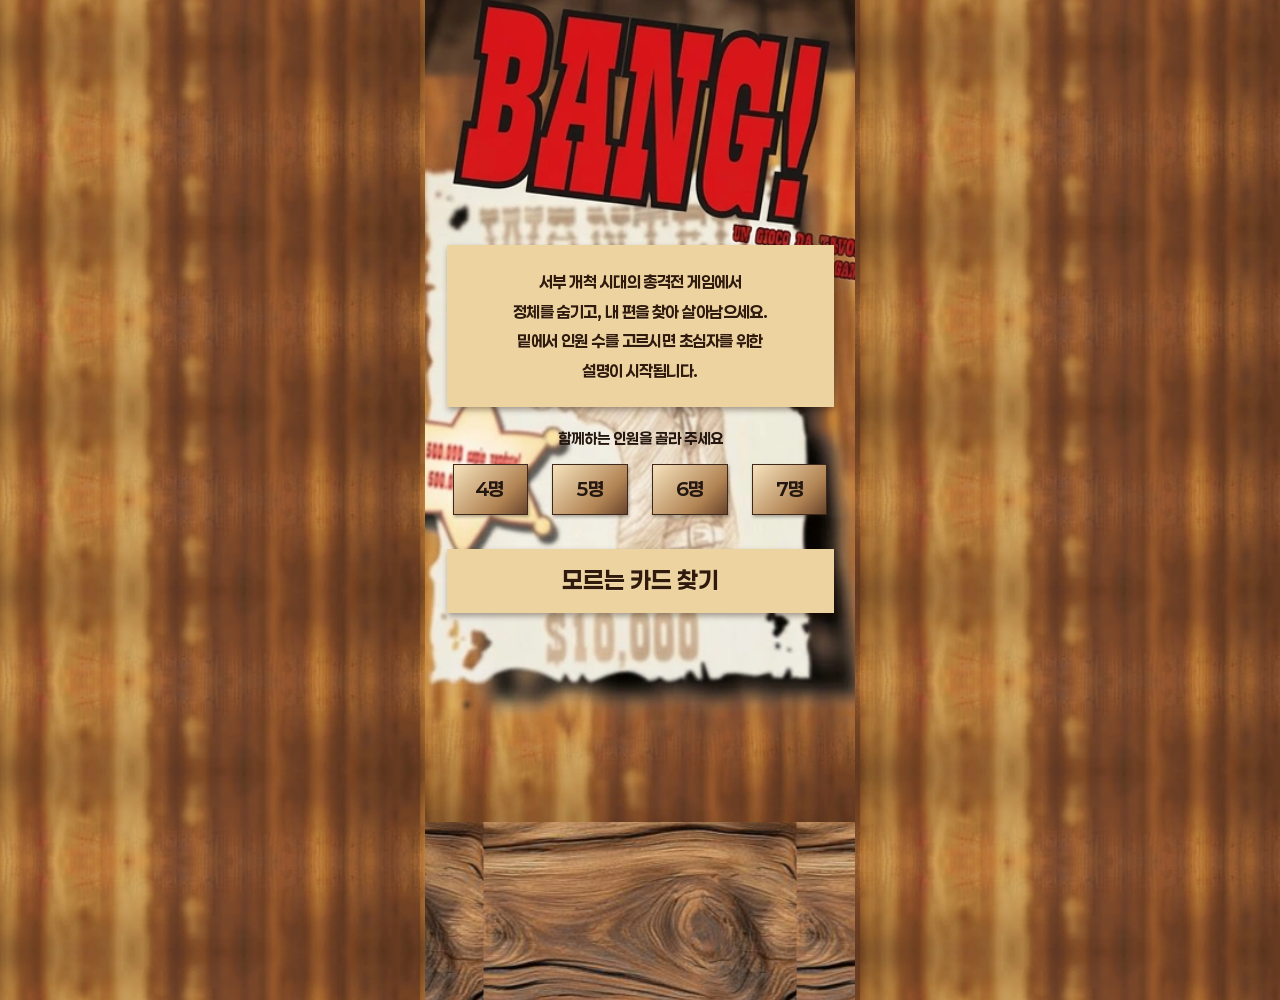
==== index.html @ b66d8cc3 "Add BANG touch tutorial local version" ====
<!doctype html><html lang="ko"><head><meta charset="utf-8"><meta name="viewport" content="width=device-width,initial-scale=1,viewport-fit=cover"><meta name="theme-color" content="#241b16"><title>BANG! | 터치 튜토리얼</title><link rel="stylesheet" href="tutorial.css"><link rel="stylesheet" href="paperlogy.css"></head><body><div id="app"><header><button id="home" aria-label="인원 선택으로">BANG<span>!</span></button><button id="chapters" aria-label="튜토리얼 목차 열기">목차 ☰</button></header><main id="screen"></main><footer id="controls" hidden><div class="progress"><i id="progress"></i></div><div class="control-row"><button id="prev" aria-label="이전 장면">← 이전</button><span id="position"></span><button id="next">다음 →</button></div><p class="touch-hint">화면을 터치해도 다음 이야기로 이어져요</p></footer></div><dialog id="menu"><button id="close-menu" aria-label="목차 닫기">닫기 ×</button><h2>어디부터 볼까요?</h2><div id="menu-list"></div></dialog><script src="tutorial.js"></script></body></html>
---- tutorial.css ----
@font-face{font-family:Batang;src:url('assets/kopub-batang-bold.ttf');font-weight:700;font-display:swap}@font-face{font-family:Batang;src:url('assets/kopub-batang-regular.ttf');font-weight:400;font-display:swap}:root{--paper:#ecd9b2;--ink:#302116;--red:#a33728;--green:#3c6753;--gold:#c8a46a}*{box-sizing:border-box}body{margin:0;background:#241b16 url('assets/figma-wood.webp') center/440px;color:var(--ink);font-family:Batang,serif}button{font:inherit;cursor:pointer}button:focus-visible{outline:3px solid #e8aa4c;outline-offset:4px}#app{width:min(100%,680px);margin:auto;min-height:100svh;background:var(--paper);box-shadow:0 0 80px #0008;display:flex;flex-direction:column;background-image:radial-gradient(ellipse at 30% 20%,#fff7df70,transparent 70%)}header{height:72px;padding:0 27px;display:flex;justify-content:space-between;align-items:center;border-bottom:1px solid #9e7d4e55}header button{border:0;background:none;color:var(--ink)}#home{font-family:Georgia,serif;font-weight:900;font-size:28px;letter-spacing:-2px}#home span{color:var(--red)}#chapters{font-size:13px}main{flex:1;display:flex;flex-direction:column;position:relative}article.scene{padding:28px 32px 18px;flex:1;display:flex;flex-direction:column;animation:sceneIn .45s both}.eyebrow{margin:0;color:var(--red);font:700 12px/1.5 sans-serif;letter-spacing:2px}.headline{font-size:clamp(27px,5.5vw,39px);line-height:1.45;letter-spacing:-1.4px;margin:13px 0 7px;word-break:keep-all}.caption{font-size:clamp(16px,3.5vw,20px);line-height:1.8;margin:6px 0;word-break:keep-all;max-width:30em}.note{font-family:sans-serif;font-size:12px;line-height:1.7;color:#755e44;margin:12px 0 0;word-break:keep-all}.art{position:relative;min-height:290px;flex:1;display:flex;align-items:center;justify-content:center;margin:10px 0 18px;isolation:isolate;overflow:hidden}.card{display:block;width:125px;max-width:30vw;aspect-ratio:2/3;background-image:url('assets/cards.webp');background-repeat:no-repeat;border:4px solid #fff5df;box-shadow:4px 7px 0 #3b28151c;flex-shrink:0;border-radius:3px}.card-wrap{display:flex;flex-direction:column;align-items:center;gap:14px;position:relative;animation:deal .7s cubic-bezier(.2,.8,.2,1) both;animation-delay:var(--delay,0s)}.card-wrap label{font-size:14px;font-weight:bold}.cards{display:flex;gap:30px;align-items:center;justify-content:center;position:relative;width:100%;padding:25px 8px}.cards.triple{gap:15px}.cards.triple .card{width:108px}.big-card .card{width:170px;max-width:43vw}.arrow{font-family:sans-serif;color:var(--red);font-size:30px;animation:arrow 1s .5s both}.effect{position:absolute;bottom:0;left:50%;transform:translateX(-50%);padding:9px 18px;background:var(--red);color:#fff1d7;font:bold 18px sans-serif;white-space:nowrap;animation:stamp .45s .9s both;z-index:3}.effect.green{background:var(--green)}.effect.gold{background:#7b5b32}.hearts{font:bold 27px sans-serif;color:var(--red);text-align:center;letter-spacing:5px;padding:15px}.hearts .lost{display:inline-block;animation:lose .8s .9s both}.hearts .gain{display:inline-block;animation:gain .8s .7s both;color:var(--green)}.shoot .card-wrap:first-child{animation:fire .9s .25s both}.shoot .card-wrap:last-child{animation:hit .7s .8s both}.defend .card-wrap:last-child{animation:block .9s .3s both}.discard .card-wrap:first-child{animation:discard 1.2s .8s both}.steal .card-wrap:last-child{animation:steal 1.2s .6s both}.backcard{background:repeating-linear-gradient(45deg,#7c3327 0 3px,#8d4534 3px 6px);border:5px solid #f3e1bd;border-radius:4px;width:75px;aspect-ratio:2/3;box-shadow:4px 5px 0 #0002;display:grid;place-items:center;color:#f5deb4;font:bold 15px Georgia}.backcard:after{content:'BANG!';border:1px solid #d9b77d;padding:8px 3px;transform:rotate(-7deg)}.table{width:100%;height:290px;position:relative}.table:before{content:'';position:absolute;inset:50px 55px 32px;border-radius:50%;background:#6c5940;border:8px solid #b4945c;box-shadow:inset 0 0 0 2px #edd9af}.seat{position:absolute;left:var(--x);top:var(--y);transform:translate(-50%,-50%);display:flex;flex-direction:column;align-items:center;gap:5px;font:700 12px sans-serif;z-index:2}.seat .backcard{width:42px;border-width:3px}.seat .backcard:after{font-size:8px;padding:8px 0}.seat .card{width:44px;border-width:2px}.seat .bundle{display:flex;animation:deal .8s both;animation-delay:var(--delay)}.seat .bundle>*+*{margin-left:-20px}.table-center{position:absolute;left:50%;top:48%;transform:translate(-50%,-50%);color:#f5e3bc;text-align:center;font:700 22px sans-serif;z-index:1}.table-center small{display:block;font-size:11px;margin-top:9px;color:#d9c7a7}.token{width:58px;height:58px;border:2px solid #d0b580;background:#523d29;border-radius:50%;display:grid;place-items:center;color:var(--paper);font:700 16px sans-serif}.token.active{background:var(--green);animation:gain .7s both}.token.out{background:var(--red)}.town{position:absolute;inset:0;background:linear-gradient(#b5633b,#e8ba73 70%,#987044);overflow:hidden;border-radius:160px 160px 8px 8px}.sun{position:absolute;top:30px;right:55px;width:88px;height:88px;border-radius:50%;background:#f6d996;box-shadow:0 0 40px #f6d99688}.mountains{position:absolute;inset:90px -50px 30px;background:#a67550;clip-path:polygon(0 80%,20% 15%,37% 55%,60% 0,80% 60%,100% 25%,100% 100%,0 100%)}.buildings{position:absolute;bottom:20px;width:100%;display:flex;justify-content:space-around;align-items:flex-end}.building{height:115px;width:29%;background:#674331;border:4px solid #4c3226;display:grid;place-items:center;color:#e8c592;font:700 12px Georgia;box-shadow:0 12px 0 #513727}.building:nth-child(2){height:145px}.building:after{content:'';width:28px;height:58px;background:#34251e;align-self:end}.town .dust{position:absolute;bottom:0;width:80px;height:60px;background:#ddaf73aa;filter:blur(14px);animation:dust 5s linear infinite}.poster{z-index:2;background:#f2ddb4;padding:18px 25px;border:2px solid #69472e;transform:rotate(-5deg);box-shadow:6px 7px 0 #0002;text-align:center;animation:stamp .6s both}.poster b{display:block;font:bold 48px Georgia;letter-spacing:-3px}.poster small{font:700 11px sans-serif;letter-spacing:4px}.star{font-size:100px;color:#a47638;text-shadow:2px 4px #6b4c2a}.big-number{font:900 110px Georgia;color:var(--red);line-height:1}.mini-label{font:700 13px sans-serif;margin-top:15px}.badge-row{display:flex;justify-content:center;gap:12px;flex-wrap:wrap}.badge-row span{background:#e1c89c;padding:10px 14px;font:700 14px sans-serif}.mat{position:absolute;width:88%;opacity:.5;transform:rotate(-4deg)}footer{padding:10px 28px 18px}.progress{height:3px;background:#bca17466;margin-bottom:17px}.progress i{display:block;height:100%;background:var(--red);transition:width .4s}.control-row{display:flex;justify-content:space-between;align-items:center;gap:20px}.control-row button{border:0;background:none;padding:13px 0;font-weight:bold;font-size:15px}.control-row #next{background:var(--red);color:#ffedcb;min-width:125px;padding:14px 20px}.control-row span{font:12px sans-serif;color:#806448}.touch-hint{font:11px sans-serif;color:#927656;text-align:center;margin:14px 0 0}.home-scene{text-align:center}.home-scene .headline{font-size:38px}.home-scene .art{min-height:260px;margin-top:25px}.player-picker{display:flex;justify-content:center;gap:10px;margin:20px 0}.player-picker button{background:transparent;border:1px solid #9e7e4e;width:68px;height:60px;font-size:20px;font-weight:bold}.player-picker button[aria-pressed=true]{background:var(--red);color:#fff0d1;border-color:var(--red)}.start{background:var(--red);border:0;color:#fff0d1;padding:17px 24px;font-weight:bold;font-size:18px;width:100%;margin:18px 0}.composition{font:13px/1.8 sans-serif;color:#785b3c;min-height:25px}.chapter-mark{font:bold 88px Georgia;color:#a337281a;position:absolute;right:15px;top:8px;pointer-events:none}dialog{width:min(90vw,450px);max-height:85svh;overflow:auto;background:var(--paper);border:1px solid #a17c4a;padding:26px;color:var(--ink)}dialog::backdrop{background:#21180ed9}dialog #close-menu{float:right;border:0;background:none}dialog h2{clear:both;padding-top:20px;font-size:23px}#menu-list button{display:block;width:100%;text-align:left;padding:16px 8px;border:0;border-bottom:1px solid #ac90645c;background:none;font-size:16px}.restart{border:1px solid #aa8756;background:none;padding:12px 20px;margin-top:20px}.counter{font:700 42px sans-serif;color:var(--red);animation:stamp .5s .5s both}.hand{display:flex;justify-content:center;padding:20px}.hand .backcard+*{margin-left:-30px;transform:rotate(8deg)}.hand .backcard:nth-child(1){transform:rotate(-12deg)}.hand .backcard:nth-child(2){transform:rotate(-5deg)}.judge{font:bold 80px Georgia;color:var(--red);animation:flip 1s both}.judge.black{color:var(--ink)}@keyframes sceneIn{from{opacity:0;transform:translateY(15px)}to{opacity:1;transform:none}}@keyframes deal{from{opacity:0;transform:translate(90px,-80px) rotate(24deg)}to{opacity:1;transform:none}}@keyframes fire{0%{transform:none}30%{transform:translateX(-15px) rotate(-10deg)}55%{transform:translateX(35px) rotate(5deg)}100%{transform:none}}@keyframes hit{30%,65%{transform:translateX(10px) rotate(7deg)}100%{transform:none}}@keyframes block{0%{transform:translateY(50px);opacity:0}60%{transform:translateY(-20px) rotate(-8deg)}100%{transform:none;opacity:1}}@keyframes arrow{from{opacity:0;transform:translateX(-15px)}to{opacity:1;transform:none}}@keyframes stamp{from{opacity:0;scale:1.5}to{opacity:1;scale:1}}@keyframes lose{to{opacity:.15;transform:translateY(20px)}}@keyframes gain{from{opacity:0;scale:.5}to{opacity:1;scale:1}}@keyframes discard{to{transform:translate(50px,60px) rotate(25deg);opacity:.25}}@keyframes steal{to{transform:translateX(-55px) rotate(-12deg)}}@keyframes dust{from{transform:translateX(-100px)}to{transform:translateX(650px)}}@keyframes flip{from{transform:rotateY(90deg)}to{transform:none}}@media(min-height:850px){.art{min-height:350px}}@media(max-width:400px){header{height:60px;padding:0 20px}article.scene{padding:22px 22px 12px}.art{min-height:255px}.cards{gap:20px}.card{width:108px}.cards.triple .card{width:85px}.headline{font-size:27px}footer{padding:8px 22px 15px}}@media(prefers-reduced-motion:reduce){*,*:before,*:after{animation:none!important;transition:none!important}}
/* Tutorial parchment; the original home keeps its existing presentation. */
body.in-tutorial{background:#cda775 url('assets/tutorial-paper.png') center/cover fixed}body.in-tutorial #app{background:transparent;box-shadow:none}body.in-tutorial header{border-bottom-color:#7d4b2a33}body.in-tutorial footer{background:transparent}.role-scene .eyebrow{margin-bottom:18px}.role-tabs{display:grid;grid-template-columns:repeat(4,1fr);gap:8px}.role-tabs button{border:1px solid #9b6a3e70;background:#f9e6bf66;padding:12px 4px;color:#593722;font-size:15px;font-weight:700}.role-tabs button[aria-current=true]{background:var(--red);border-color:var(--red);color:#ffefd2}.selected-player-count{font:700 14px sans-serif;color:#805131;margin:18px 0 0}.role-scene .headline{font-size:clamp(25px,5vw,33px);margin-top:10px}.role-art{min-height:350px;overflow:visible;margin:8px 0 12px}.role-overview{display:grid;grid-template-columns:repeat(2,1fr);gap:24px 42px;padding:10px;width:min(100%,380px)}.role-tile{text-align:center;min-width:0;animation:sceneIn .5s both}.role-tile:nth-child(2){animation-delay:.1s}.role-tile:nth-child(3){animation-delay:.2s}.role-tile:nth-child(4){animation-delay:.3s}.role-tile .card-wrap{animation:none}.role-tile .card{width:104px;max-width:100%}.role-label{display:flex;align-items:center;justify-content:center;gap:10px;margin-top:12px;font-size:17px;font-weight:bold}.role-label b{font:700 30px sans-serif;color:var(--red)}.role-label small{font-size:15px;margin-left:2px}.role-absent{font:11px sans-serif;color:#765331;display:block;margin-top:5px}.role-focus{display:flex;align-items:center;justify-content:center;gap:32px;transform-origin:top left;width:min(100%,440px);animation:roleZoom .65s cubic-bezier(.2,.8,.2,1) both}.role-focus .card-wrap{animation:none}.role-focus .card{width:190px;max-width:43vw}.role-quantity{display:flex;flex-direction:column;align-items:flex-start;gap:10px}.role-quantity>span{font:700 13px sans-serif;color:#7f5435}.role-quantity strong{font:700 85px/1 sans-serif;color:var(--red);white-space:nowrap}.role-quantity strong small{font-size:25px;margin-left:5px}.role-quantity>b{font-size:23px}.role-quantity em{font:12px/1.6 sans-serif;max-width:95px;color:#7d5237}.role-scene .note{font-size:13px;color:#62442c}.role-scene .caption{font-size:20px}@keyframes roleZoom{from{opacity:0;transform:scale(.75) translateY(25px)}to{opacity:1;transform:none}}@media(max-width:400px){.role-tabs{gap:5px}.role-tabs button{font-size:13px;padding:10px 2px}.role-overview{gap:20px 30px}.role-tile .card{width:88px}.role-label{font-size:14px;gap:7px}.role-label b{font-size:27px}.role-focus{gap:20px}.role-focus .card{width:155px}.role-quantity strong{font-size:65px}.role-art{min-height:320px}.role-scene .caption{font-size:17px}}
@media(max-height:900px){article.role-scene{padding-top:18px;padding-bottom:8px}.role-scene .eyebrow{margin-bottom:10px}.selected-player-count{margin-top:12px}.role-scene .headline{font-size:27px;margin-bottom:0}.role-art{min-height:300px}.role-overview{gap:14px 38px;width:310px;padding:4px}.role-tile .card{width:82px}.role-label{margin-top:7px;font-size:15px;gap:8px}.role-label b{font-size:27px}.role-absent{font-size:10px}.role-scene .caption{font-size:18px}.role-focus .card{width:175px}}
.role-tabs button{border:3px solid #593821}.role-tabs button[aria-current=true]{border-color:#593821}.original-home #app{max-width:430px;background:transparent;box-shadow:none}.original-home #app>header{display:none}.original-home #screen{display:block}.original-home-frame{border:0;display:block;width:100%;min-height:100svh;height:1000px}.original-setup-frame{display:block;border:0;width:100%;height:650px;background:transparent}.in-setup .scene>.art{display:block;overflow:visible;min-height:0;margin-top:20px}.in-setup #screen{flex:none}.in-setup .scene{padding-bottom:8px}.in-setup .scene>.eyebrow{margin-bottom:8px}.in-setup #controls{margin-top:auto}.role-scene .caption{line-height:1.8}.role-tabs button{font-weight:700}
.sorting-grid{display:grid;grid-template-columns:repeat(2,minmax(0,1fr));gap:28px 32px;width:min(100%,390px);padding:12px 6px}.sorting-pile{margin:0;display:flex;flex-direction:column;align-items:center;gap:14px;animation:sortIn .7s both;animation-delay:var(--sort-delay)}.sort-stack{width:100px;position:relative;isolation:isolate}.sort-stack:before,.sort-stack:after{content:'';position:absolute;inset:0;border:2px solid #f4e3c6;background:#aa8865;transform:translate(5px,-4px) rotate(5deg);z-index:-1}.sort-stack:after{transform:translate(-3px,-2px) rotate(-4deg)}.sort-stack img{display:block;width:100%;aspect-ratio:2/3;object-fit:fill;box-shadow:3px 5px 8px #50311533}.sorting-pile figcaption{text-align:center}.sorting-pile b{font-size:17px;display:block}.sorting-pile small{font-size:12px;display:block;margin-top:6px;color:#6e4b31}.reference-stack{width:150px;height:150px;display:flex;align-items:center}.reference-stack img{width:100%;box-shadow:3px 5px 8px #50311533}@keyframes sortIn{from{opacity:0;transform:translate(25px,-30px) rotate(12deg)}to{opacity:1;transform:none}}@media(max-width:400px){.sorting-grid{gap:20px}.sort-stack{width:84px}.reference-stack{width:125px;height:126px}}
/* Fixed tutorial viewport: frame loading no longer changes the page height. */
body.in-tutorial #app{height:100svh;min-height:0;overflow:hidden}body.in-tutorial #app>header,body.in-tutorial #controls{flex-shrink:0}body.in-tutorial #screen{flex:1;min-height:0;overflow-y:auto;overflow-x:hidden;overscroll-behavior:contain;scroll-behavior:auto;scrollbar-gutter:stable}body.in-tutorial #controls{margin-top:0}body.in-setup #screen{display:flex;overflow:hidden}body.in-setup .preparation-scene{height:100%;min-height:0;width:100%;padding-top:20px}body.in-setup .preparation-scene>.art{flex:1;height:auto;min-height:0;overflow:hidden;margin:12px 0 0}body.in-setup .original-setup-frame{height:100%!important;min-height:0;opacity:0;transition:opacity .18s ease}body.in-setup .original-setup-frame.is-ready{opacity:1}.preparation-scene{animation:preparation-fade .18s ease both!important}.preparation-scene .sorting-grid{gap:20px 28px;padding:4px}.preparation-scene .art{min-height:300px}.preparation-scene .sort-stack{width:90px}.preparation-scene .reference-stack{height:135px}.chapter-transition{position:fixed;inset:0;z-index:1000;background:#17110e;display:grid;place-items:center;opacity:0;color:#f1dbb2;pointer-events:auto;text-align:center}.chapter-transition-label{opacity:0;padding:35px;max-width:90vw}.chapter-transition-label>span{font:700 13px Paperlogy,sans-serif!important;letter-spacing:4px;color:#c69e62}.chapter-transition-label h2{font-family:Batang,serif;font-size:clamp(29px,6vw,46px);line-height:1.5;margin:22px 0;word-break:keep-all}.chapter-transition-label i{display:block;width:42px;height:2px;background:#a33728;margin:25px auto 0}@keyframes preparation-fade{from{opacity:.4}to{opacity:1}}@media(prefers-reduced-motion:reduce){.original-setup-frame{transition:none!important}}
.lesson-table{width:100%;max-width:490px;display:flex;flex-direction:column;align-items:center;position:relative;gap:10px}.lesson-action{position:relative;width:100%;min-height:170px;display:flex;align-items:center;justify-content:center;padding:0 0 15px}.lesson-action>.cards{padding:8px}.lesson-action .card{width:95px}.lesson-action .cards.triple .card{width:85px}.lesson-action .backcard{width:55px}.lesson-action .hand{padding:8px}.lesson-action .counter{font-size:28px}.lesson-action .hearts{font-size:22px;padding:6px}.lesson-action .effect{font-size:14px;padding:7px 13px;bottom:0}.continuity-board{width:270px;max-width:78%;aspect-ratio:1479/1064;position:relative;margin:12px auto 20px;flex:none}.continuity-mat{width:100%;display:block}.continuity-slot{position:absolute;top:29%;width:23%;height:62%}.continuity-slot.role-slot{left:5%}.continuity-slot.character-slot{left:38%}.continuity-slot.weapon-slot{left:71%}.continuity-slot>img{width:100%;height:100%;object-fit:fill}.continuity-slot .card-wrap{animation:none;width:100%;height:100%}.continuity-slot .card{width:100%;height:100%;max-width:none;border-width:1px;box-shadow:none}.continuity-life{position:absolute;left:2%;right:2%;top:2%;height:22%;display:grid;grid-template-columns:repeat(5,1fr);align-items:center}.continuity-life img{width:95%;height:auto}.continuity-life .gain{animation:gain 1s .9s both}.continuity-life .lost{animation:lose 1s 2.5s both}.continuity-label{position:absolute;bottom:-22px;left:0;right:0;text-align:center;font-size:11px;color:#725035}.continuity-equipment{position:absolute;width:65px;right:-30px;top:-25px;transform:rotate(8deg)}.continuity-equipment .card-wrap{animation:none}.continuity-equipment .card{width:65px;max-width:none;border-width:2px}.continuity-equipment small{font-size:9px;background:#ebd8ae;display:block;text-align:center;padding:3px;white-space:nowrap}.judgment-action{height:205px;width:100%;position:relative;display:flex;justify-content:space-between;padding:12px 25px 45px;align-items:center;perspective:900px}.judgment-deck,.judgment-discard{width:65px;position:relative;flex:none;display:flex;flex-direction:column;align-items:center;gap:8px}.judgment-deck>img{width:65px;aspect-ratio:2/3;box-shadow:3px -3px #e4c89a,6px -6px #c19f6e}.judgment-action b{font-size:11px;white-space:nowrap}.judgment-discard>span{width:65px;aspect-ratio:2/3;border:1px dashed #956a44;border-radius:4px;background:#7c513312}.judgment-reveal{position:absolute;width:85px;height:128px;left:calc(50% - 42.5px);top:15px;perspective:900px}.judgment-actor{width:100%;height:100%;position:relative;transform-style:preserve-3d}.judgment-reverse,.judgment-face{position:absolute;inset:0;backface-visibility:hidden;-webkit-backface-visibility:hidden}.judgment-reverse{transform:rotateY(0deg)}.judgment-reverse img{width:100%;height:100%}.judgment-face{transform:rotateY(180deg)}.judgment-face .card-wrap{animation:none;width:100%;height:100%}.judgment-face .card{width:100%;height:100%;max-width:none;border-width:2px}.judgment-face strong{position:absolute;bottom:-28px;left:50%;transform:translateX(-50%);background:#f9e7c3;color:#a33728;font-size:21px;white-space:nowrap;padding:2px 8px}.judgment-status{position:absolute;bottom:0;left:0;right:0;text-align:center;font-size:13px;color:#633d25;margin:7px 0}.judgment-outcome{font-size:14px;color:#a33728;text-align:center;min-height:34px;font-weight:700;padding:6px 9px}.judgment-outcome.success{color:#315f45}.judgment-replay{padding:6px 12px;background:none;border:1px solid #936b46;font-size:12px;color:#5c3922}.judgment-example{font-size:10px;line-height:1.6;text-align:center;color:#785b40}.judgment-scene{gap:4px}.judgment-scene .continuity-board{width:245px;margin-top:4px;margin-bottom:20px}.judgment-playing .judgment-reveal{animation:drawJudge 4s ease-in-out both}.judgment-playing .judgment-actor{animation:flipJudge 4s ease-in-out both}.judgment-playing .judgment-outcome{animation:judgeResult 4s both}@keyframes drawJudge{0%,8%{transform:translateX(calc(-50% - 45px)) scale(.76);opacity:0}12%{opacity:1}25%,69%{transform:translateX(0) scale(1);opacity:1}88%,100%{transform:translateX(calc(50% + 45px)) translateY(5px) scale(.76);opacity:1}}@keyframes flipJudge{0%,25%{transform:rotateY(0)}38%,100%{transform:rotateY(180deg)}}@keyframes judgeResult{0%,40%{opacity:0}52%,100%{opacity:1}}@media(max-width:400px){.judgment-action{padding-left:10px;padding-right:10px}.continuity-board{width:235px}.judgment-scene .continuity-board{width:205px}.judgment-action{height:190px}.lesson-action .card{width:85px}.lesson-table{gap:3px}}@media(prefers-reduced-motion:reduce){.judgment-actor{transform:rotateY(180deg)!important}.judgment-reveal{transform:none!important}}
@keyframes drawJudge{0%,8%{transform:translateX(var(--judge-from-x,-100px)) scale(.76);opacity:0}12%{opacity:1}25%,69%{transform:translateX(0) scale(1);opacity:1}88%,100%{transform:translateX(var(--judge-to-x,100px)) translateY(5px) scale(.76);opacity:1}}
.basic-tabs{display:grid;grid-template-columns:repeat(4,minmax(0,1fr));gap:7px;margin:16px 0 5px;flex:none}.basic-tabs button{border:2px solid #593821;background:#f9e6bf66;padding:10px 4px;color:#593722;font-size:12px;line-height:1.6;font-weight:700;word-break:keep-all;min-height:50px}.basic-tabs button[aria-current=true]{background:var(--red);color:#fff0d1}.scene:has(.basic-tabs){padding-top:20px}.scene:has(.basic-tabs) .headline{font-size:clamp(24px,5vw,32px)}.scene:has(.judgment-scene) .art{min-height:0;margin-top:0;flex:none}.scene:has(.judgment-scene) .caption{font-size:16px;line-height:1.75}.scene:has(.judgment-scene) .note{font-size:12px;margin-top:6px}.judgment-scene .continuity-board{width:210px}.judgment-action{height:190px}.scene:has(.judgment-scene) .judgment-example{max-width:95%}@media(max-width:400px){.basic-tabs{gap:4px}.basic-tabs button{font-size:11px;padding:8px 3px}.judgment-action{height:175px}.judgment-scene .continuity-board{width:185px}}
---- paperlogy.css ----
@font-face{font-family:Paperlogy;src:url('assets/Paperlogy-Regular.woff2');font-weight:400;font-display:swap}@font-face{font-family:Paperlogy;src:url('assets/Paperlogy-Bold.woff2');font-weight:700;font-display:swap}body,button,p,span,b,strong,small,label,a,li,div{font-family:Paperlogy,sans-serif!important}h1,h2,h3{font-family:Batang,'KoPub Batang',serif!important}
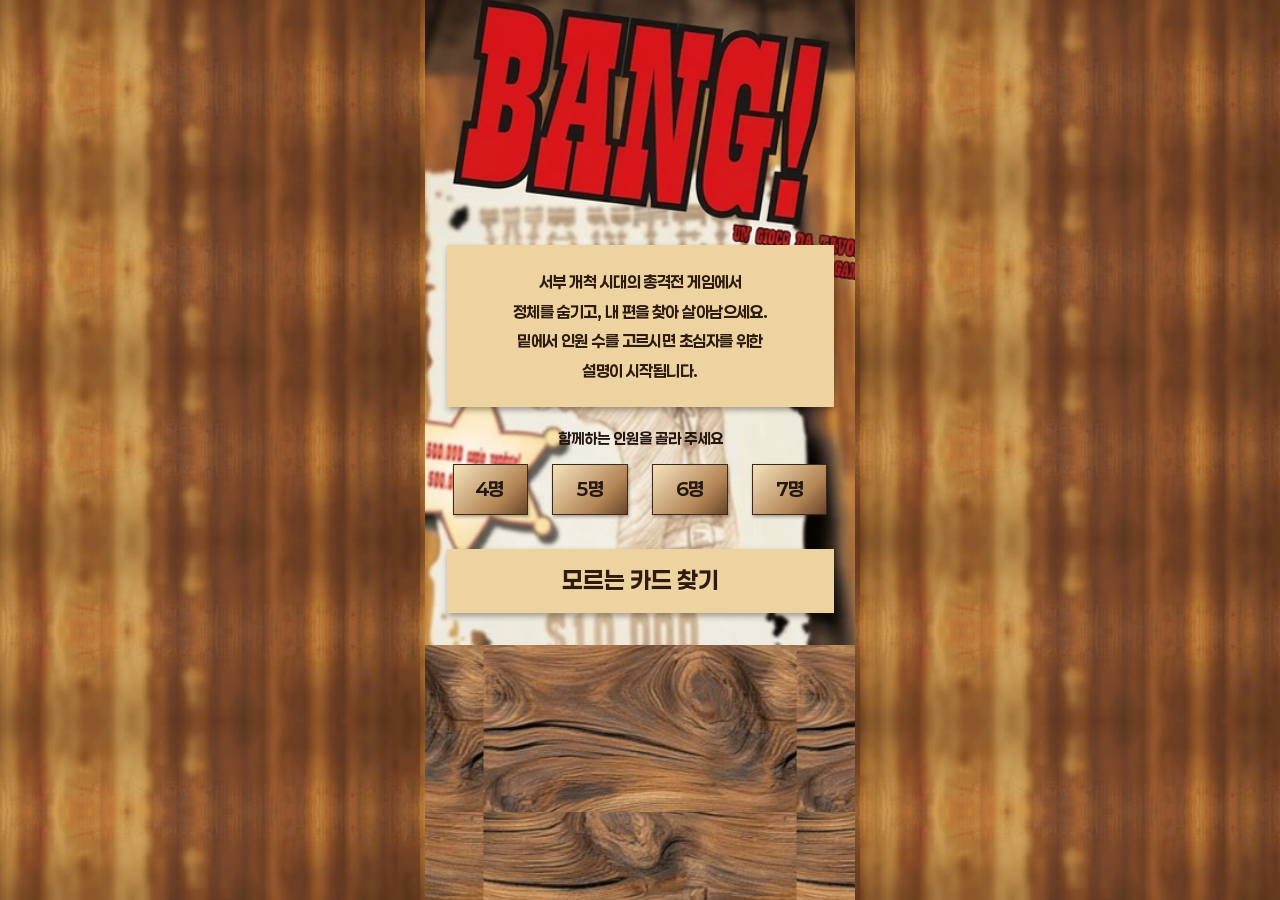
==== commit bd6fa3e1: "Refine touch tutorial scenes, webtoon hands, and phone layout" ====
--- a/index.html
+++ b/index.html
@@ -1 +1 @@
-<!doctype html><html lang="ko"><head><meta charset="utf-8"><meta name="viewport" content="width=device-width,initial-scale=1,viewport-fit=cover"><meta name="theme-color" content="#241b16"><title>BANG! | 터치 튜토리얼</title><link rel="stylesheet" href="tutorial.css"><link rel="stylesheet" href="paperlogy.css"></head><body><div id="app"><header><button id="home" aria-label="인원 선택으로">BANG<span>!</span></button><button id="chapters" aria-label="튜토리얼 목차 열기">목차 ☰</button></header><main id="screen"></main><footer id="controls" hidden><div class="progress"><i id="progress"></i></div><div class="control-row"><button id="prev" aria-label="이전 장면">← 이전</button><span id="position"></span><button id="next">다음 →</button></div><p class="touch-hint">화면을 터치해도 다음 이야기로 이어져요</p></footer></div><dialog id="menu"><button id="close-menu" aria-label="목차 닫기">닫기 ×</button><h2>어디부터 볼까요?</h2><div id="menu-list"></div></dialog><script src="tutorial.js"></script></body></html>
+<!doctype html><html lang="ko"><head><meta charset="utf-8"><meta name="viewport" content="width=device-width,initial-scale=1,viewport-fit=cover"><meta name="theme-color" content="#241b16"><title>BANG! | 터치 튜토리얼</title><link rel="stylesheet" href="tutorial.css?v=20261030-phone"><link rel="stylesheet" href="paperlogy.css"></head><body><div id="app"><header><button id="home" aria-label="인원 선택으로">BANG<span>!</span></button><button id="chapters" aria-label="튜토리얼 목차 열기">목차 ☰</button></header><main id="screen"></main><footer id="controls" hidden><div class="progress"><i id="progress"></i></div><div class="control-row"><button id="prev" aria-label="이전 장면">← 이전</button><span id="position"></span><button id="next">다음 →</button></div><p class="touch-hint">화면을 터치해도 다음 이야기로 이어져요</p></footer></div><dialog id="menu"><button id="close-menu" aria-label="목차 닫기">닫기 ×</button><h2>어디부터 볼까요?</h2><button id="menu-home" type="button">인원 선택으로 돌아가기</button><div id="menu-list"></div></dialog><script src="tutorial.js?v=20261030-phone"></script></body></html>
--- a/tutorial.css
+++ b/tutorial.css
@@ -9,3 +9,19 @@
 .lesson-table{width:100%;max-width:490px;display:flex;flex-direction:column;align-items:center;position:relative;gap:10px}.lesson-action{position:relative;width:100%;min-height:170px;display:flex;align-items:center;justify-content:center;padding:0 0 15px}.lesson-action>.cards{padding:8px}.lesson-action .card{width:95px}.lesson-action .cards.triple .card{width:85px}.lesson-action .backcard{width:55px}.lesson-action .hand{padding:8px}.lesson-action .counter{font-size:28px}.lesson-action .hearts{font-size:22px;padding:6px}.lesson-action .effect{font-size:14px;padding:7px 13px;bottom:0}.continuity-board{width:270px;max-width:78%;aspect-ratio:1479/1064;position:relative;margin:12px auto 20px;flex:none}.continuity-mat{width:100%;display:block}.continuity-slot{position:absolute;top:29%;width:23%;height:62%}.continuity-slot.role-slot{left:5%}.continuity-slot.character-slot{left:38%}.continuity-slot.weapon-slot{left:71%}.continuity-slot>img{width:100%;height:100%;object-fit:fill}.continuity-slot .card-wrap{animation:none;width:100%;height:100%}.continuity-slot .card{width:100%;height:100%;max-width:none;border-width:1px;box-shadow:none}.continuity-life{position:absolute;left:2%;right:2%;top:2%;height:22%;display:grid;grid-template-columns:repeat(5,1fr);align-items:center}.continuity-life img{width:95%;height:auto}.continuity-life .gain{animation:gain 1s .9s both}.continuity-life .lost{animation:lose 1s 2.5s both}.continuity-label{position:absolute;bottom:-22px;left:0;right:0;text-align:center;font-size:11px;color:#725035}.continuity-equipment{position:absolute;width:65px;right:-30px;top:-25px;transform:rotate(8deg)}.continuity-equipment .card-wrap{animation:none}.continuity-equipment .card{width:65px;max-width:none;border-width:2px}.continuity-equipment small{font-size:9px;background:#ebd8ae;display:block;text-align:center;padding:3px;white-space:nowrap}.judgment-action{height:205px;width:100%;position:relative;display:flex;justify-content:space-between;padding:12px 25px 45px;align-items:center;perspective:900px}.judgment-deck,.judgment-discard{width:65px;position:relative;flex:none;display:flex;flex-direction:column;align-items:center;gap:8px}.judgment-deck>img{width:65px;aspect-ratio:2/3;box-shadow:3px -3px #e4c89a,6px -6px #c19f6e}.judgment-action b{font-size:11px;white-space:nowrap}.judgment-discard>span{width:65px;aspect-ratio:2/3;border:1px dashed #956a44;border-radius:4px;background:#7c513312}.judgment-reveal{position:absolute;width:85px;height:128px;left:calc(50% - 42.5px);top:15px;perspective:900px}.judgment-actor{width:100%;height:100%;position:relative;transform-style:preserve-3d}.judgment-reverse,.judgment-face{position:absolute;inset:0;backface-visibility:hidden;-webkit-backface-visibility:hidden}.judgment-reverse{transform:rotateY(0deg)}.judgment-reverse img{width:100%;height:100%}.judgment-face{transform:rotateY(180deg)}.judgment-face .card-wrap{animation:none;width:100%;height:100%}.judgment-face .card{width:100%;height:100%;max-width:none;border-width:2px}.judgment-face strong{position:absolute;bottom:-28px;left:50%;transform:translateX(-50%);background:#f9e7c3;color:#a33728;font-size:21px;white-space:nowrap;padding:2px 8px}.judgment-status{position:absolute;bottom:0;left:0;right:0;text-align:center;font-size:13px;color:#633d25;margin:7px 0}.judgment-outcome{font-size:14px;color:#a33728;text-align:center;min-height:34px;font-weight:700;padding:6px 9px}.judgment-outcome.success{color:#315f45}.judgment-replay{padding:6px 12px;background:none;border:1px solid #936b46;font-size:12px;color:#5c3922}.judgment-example{font-size:10px;line-height:1.6;text-align:center;color:#785b40}.judgment-scene{gap:4px}.judgment-scene .continuity-board{width:245px;margin-top:4px;margin-bottom:20px}.judgment-playing .judgment-reveal{animation:drawJudge 4s ease-in-out both}.judgment-playing .judgment-actor{animation:flipJudge 4s ease-in-out both}.judgment-playing .judgment-outcome{animation:judgeResult 4s both}@keyframes drawJudge{0%,8%{transform:translateX(calc(-50% - 45px)) scale(.76);opacity:0}12%{opacity:1}25%,69%{transform:translateX(0) scale(1);opacity:1}88%,100%{transform:translateX(calc(50% + 45px)) translateY(5px) scale(.76);opacity:1}}@keyframes flipJudge{0%,25%{transform:rotateY(0)}38%,100%{transform:rotateY(180deg)}}@keyframes judgeResult{0%,40%{opacity:0}52%,100%{opacity:1}}@media(max-width:400px){.judgment-action{padding-left:10px;padding-right:10px}.continuity-board{width:235px}.judgment-scene .continuity-board{width:205px}.judgment-action{height:190px}.lesson-action .card{width:85px}.lesson-table{gap:3px}}@media(prefers-reduced-motion:reduce){.judgment-actor{transform:rotateY(180deg)!important}.judgment-reveal{transform:none!important}}
 @keyframes drawJudge{0%,8%{transform:translateX(var(--judge-from-x,-100px)) scale(.76);opacity:0}12%{opacity:1}25%,69%{transform:translateX(0) scale(1);opacity:1}88%,100%{transform:translateX(var(--judge-to-x,100px)) translateY(5px) scale(.76);opacity:1}}
 .basic-tabs{display:grid;grid-template-columns:repeat(4,minmax(0,1fr));gap:7px;margin:16px 0 5px;flex:none}.basic-tabs button{border:2px solid #593821;background:#f9e6bf66;padding:10px 4px;color:#593722;font-size:12px;line-height:1.6;font-weight:700;word-break:keep-all;min-height:50px}.basic-tabs button[aria-current=true]{background:var(--red);color:#fff0d1}.scene:has(.basic-tabs){padding-top:20px}.scene:has(.basic-tabs) .headline{font-size:clamp(24px,5vw,32px)}.scene:has(.judgment-scene) .art{min-height:0;margin-top:0;flex:none}.scene:has(.judgment-scene) .caption{font-size:16px;line-height:1.75}.scene:has(.judgment-scene) .note{font-size:12px;margin-top:6px}.judgment-scene .continuity-board{width:210px}.judgment-action{height:190px}.scene:has(.judgment-scene) .judgment-example{max-width:95%}@media(max-width:400px){.basic-tabs{gap:4px}.basic-tabs button{font-size:11px;padding:8px 3px}.judgment-action{height:175px}.judgment-scene .continuity-board{width:185px}}
+.intro-single-scene .headline{font-size:clamp(26px,5.5vw,36px);margin-bottom:12px}.intro-single-scene>.art{min-height:0;overflow:visible;display:block;margin-top:8px;margin-bottom:0}.intro-overview{width:100%;display:flex;flex-direction:column;gap:24px}.intro-western{height:200px;position:relative;isolation:isolate;flex:none}.intro-western .town{border-radius:110px 110px 6px 6px}.intro-western .sun{width:65px;height:65px;top:20px;right:40px}.intro-western .mountains{top:55px}.intro-western .building{height:80px;font-size:10px}.intro-western .building:nth-child(2){height:105px}.intro-western .building:after{height:35px;width:23px}.intro-wordmark{position:absolute;left:50%;top:43%;transform:translate(-50%,-50%) rotate(-8deg);color:#f7e2b7;font:900 56px Georgia,serif;text-shadow:2px 3px #713c28;letter-spacing:-3px}.intro-story{padding:0 5px}.intro-line{font-size:18px;line-height:1.65;margin:0 0 18px;word-break:keep-all;animation:intro-text-rise .75s cubic-bezier(.2,.7,.2,1) both;animation-delay:var(--line-delay)}.intro-line strong{font-weight:700}.intro-promise{color:#983424;margin-bottom:0}.chapter-is-transitioning .intro-line{animation-play-state:paused}@keyframes intro-text-rise{from{opacity:0;transform:translateY(24px)}to{opacity:1;transform:translateY(0)}}@media(max-height:760px){.intro-western{height:155px}.intro-overview{gap:17px}.intro-line{font-size:16px;margin-bottom:13px}.intro-single-scene .headline{font-size:27px}.intro-wordmark{font-size:46px}}@media(prefers-reduced-motion:reduce){.intro-line{animation:none!important;opacity:1;transform:none}}
+.intro-single-scene .intro-western{height:260px;display:flex;align-items:center;justify-content:center}.intro-box{display:block;height:100%;width:100%;object-fit:contain;mix-blend-mode:multiply}.intro-single-scene>.art{margin-top:20px}.role-scene,.role-scene .role-focus,.role-scene .role-tile,.role-scene .card-wrap{animation:none!important;transition:none!important}.role-scene:has(.role-focus) .role-art{flex:none;min-height:0;margin:30px 0 20px;justify-content:center;align-items:flex-start}.role-scene:has(.role-focus) .caption{font-weight:700;color:#24170f;font-size:20px;line-height:1.85;margin-top:12px}.role-scene:has(.role-focus) .role-focus{padding:0;transform:none}.preparation-scene>.eyebrow{order:0}.preparation-scene>.headline{order:1}.preparation-scene>.caption{order:2;margin:8px 0 20px;font-size:18px;line-height:1.8}.preparation-scene>.art{order:3}.preparation-scene>.note{order:4}.preparation-scene:has(.sorting-grid)>.art{flex:none;margin-top:0;min-height:0}.preparation-scene:has(.sorting-grid) .headline{font-size:28px;font-weight:700}.role-scene .role-tabs{margin-bottom:8px}@media(max-height:760px){.intro-single-scene .intro-western{height:200px}.role-scene:has(.role-focus) .role-art{margin-top:20px}.role-scene:has(.role-focus) .caption{font-size:18px}}
+.reference-pile{position:relative}.reference-pile:after{content:'';position:absolute;inset:-9px;border:3px solid #b42c20;border-radius:3px;pointer-events:none;opacity:0;animation:reference-emphasis .3s 2s forwards}.reference-pile:before{content:'★';position:absolute;right:-15px;top:-23px;color:#b42c20;font-size:29px;z-index:5;opacity:0;animation:reference-emphasis .3s 2s forwards}@keyframes reference-emphasis{to{opacity:1}}.use-demo{width:100%;max-width:440px;display:flex;flex-direction:column;align-items:center;position:relative;gap:7px;background:#674326 url('assets/figma-wood.webp') center/375px auto;border-radius:15px;padding:12px 14px 10px}.use-table{height:140px;width:100%;position:relative}.use-deck,.use-discard{position:absolute;top:0;width:48px;text-align:center;color:#ffe9c2}.use-deck{left:0}.use-discard{right:0}.use-deck img,.use-discard span{width:48px;height:72px;display:block}.use-discard span{border:1px dashed #ead4af;border-radius:3px}.use-table small{font-size:10px;white-space:nowrap}.use-placement{position:absolute;left:calc(50% - 31px);top:10px;width:62px;height:93px;border:1px dashed #ead4af80;border-radius:3px}.use-moving-card{position:absolute;width:62px;left:calc(50% - 31px);top:10px;z-index:5}.use-moving-card .card-wrap{animation:none}.use-moving-card .card{width:62px;max-width:none;border-width:2px}.use-demo .continuity-board{width:250px;margin:0 auto 15px}.use-result{position:absolute;bottom:0;left:0;right:0;text-align:center;margin:0;color:#ffedc7;font-size:14px;font-weight:700;opacity:0}.use-hand{display:flex;align-items:center;justify-content:center;position:relative;gap:5px;height:65px}.use-hand .card-wrap{animation:none}.use-hand .card{width:44px;border-width:1px;max-width:none}.use-hand-placeholder{width:44px;height:63px;border:1px dashed #ead4af44}.use-hand b{position:absolute;bottom:-15px;color:#ffe9c2;font-size:10px}.use-summary{font-size:12px;color:#ffe9c2;margin:14px 0 0}.use-replay{border:1px solid #caaa77;background:#ead3a7;color:#54311d;padding:5px 12px;font-size:11px}.use-playing .use-result{animation:use-effect 4.6s both}.brown-use.use-playing .use-moving-card{animation:use-brown-first-person 4.6s cubic-bezier(.3,.6,.2,1) both}.blue-use.use-playing .use-moving-card{animation:use-blue-first-person 4.6s cubic-bezier(.3,.6,.2,1) both}.blue-use.use-playing .use-placement{animation:use-placement-highlight 4.6s both}@keyframes use-brown-first-person{0%,10%{transform:translateY(310px) scale(.71) rotate(-6deg)}32%,62%{transform:translateY(0) scale(1.15)}90%,100%{transform:translateX(150px) scale(.77) rotate(8deg)}}@keyframes use-blue-first-person{0%,10%{transform:translateY(310px) scale(.71) rotate(-6deg)}35%,100%{transform:none}}@keyframes use-effect{0%,35%{opacity:0}45%,100%{opacity:1}}@keyframes use-placement-highlight{0%,40%{border-color:#ead4af80}55%,100%{border:3px solid #e6be68;box-shadow:0 0 10px #e8b05f66}}@media(max-width:400px){.use-demo .continuity-board{width:215px}.use-table{height:130px}.use-hand{height:52px}}@media(prefers-reduced-motion:reduce){.reference-pile:before,.reference-pile:after{opacity:1}.use-moving-card{transform:none!important}.use-result{opacity:1}}
+@keyframes use-brown-first-person{0%,10%{transform:translate(var(--use-from-x,0px),var(--use-from-y,310px)) scale(.71) rotate(-6deg)}32%,62%{transform:translateY(0) scale(1.15)}90%,100%{transform:translateX(var(--use-to-x,150px)) scale(.77) rotate(8deg)}}@keyframes use-blue-first-person{0%,10%{transform:translate(var(--use-from-x,0px),var(--use-from-y,310px)) scale(.71) rotate(-6deg)}35%,100%{transform:none}}
+.brown-use .continuity-life .gain{animation:gain .7s 1.8s both}.use-table:has(.use-placement) .use-placement{opacity:0}.blue-use .use-placement{opacity:1}.brown-use.use-playing .continuity-life .gain{animation:gain .7s 1.8s both}
+.preparation-scene:has(.use-demo)>.art{flex:none;min-height:0;margin-top:0}.use-demo{gap:4px;padding:10px 14px}.use-demo .use-table{height:118px}.use-demo .continuity-board{width:200px;margin-bottom:17px}.use-demo .use-hand{height:55px}.use-demo .use-hand .card{width:37px}.use-demo .use-hand-placeholder{width:37px;height:53px}.use-demo .use-summary{margin-top:11px}.preparation-scene:has(.use-demo)>.caption{margin-bottom:14px}.preparation-scene:has(.use-demo)>.note{margin-top:12px;font-size:12px}
+.recovery-added{opacity:0}.use-playing .recovery-added{animation:recover-bullet .7s 1.8s both}@keyframes recover-bullet{from{opacity:0;transform:translateY(-45px) scale(1.5)}to{opacity:1;transform:none}}.scene:has(.beer-recovery)>.art{min-height:0;flex:none;margin-top:4px;margin-bottom:6px}.scene:has(.beer-recovery)>.caption{font-size:17px;line-height:1.8;font-weight:700;margin-top:9px}.scene:has(.beer-recovery)>.note{font-size:13px;line-height:1.8}.beer-recovery .continuity-board{width:210px}.beer-recovery .use-summary{font-size:11px}@media(prefers-reduced-motion:reduce){.recovery-added{opacity:1!important}}
+/* Brown card use, viewed from the player's own hands. */
+.brown-hand-scene{height:420px;max-width:440px;padding:18px 20px 12px;gap:0;overflow:hidden}.brown-hand-scene .use-table{height:240px;flex:none}.brown-hand-scene .use-deck{left:calc(50% - 63px);top:4px}.brown-hand-scene .use-discard{left:calc(50% + 15px);right:auto;top:4px}.brown-hand-scene .use-moving-card{top:135px}.brown-hand-scene .use-deck img{box-shadow:3px -3px #d0b081,5px -5px #927049}.brown-hand-scene .use-discard span{background:#37251422}.brown-hand-scene .use-table small{font-size:11px}.brown-hand-scene .held-hand{display:block;width:360px;max-width:100%;height:150px;position:relative;flex:none;margin-top:-5px}.gray-holding-hands,.gray-thumbs{position:absolute;inset:0;width:100%;height:100%;pointer-events:none}.gray-holding-hands{z-index:1}.gray-thumbs{z-index:4}.held-fan{position:absolute;left:50%;top:8px;transform:translateX(-50%);display:flex;gap:0;align-items:center;z-index:2}.brown-hand-scene .held-fan>.card-wrap{animation:none;transform-origin:center 110%;position:relative}.brown-hand-scene .held-fan>.card-wrap:first-child{transform:rotate(-15deg) translateY(7px)}.brown-hand-scene .held-fan>.card-wrap:last-child{transform:rotate(15deg) translateY(7px)}.brown-hand-scene .held-fan .card{width:58px;border-width:2px;max-width:none}.brown-hand-scene .held-fan .use-hand-placeholder{width:58px;height:87px;border:0;background:none}.brown-hand-scene .use-summary{margin:0;color:#ffe9c2;font-size:12px}.brown-hand-scene.use-playing .use-moving-card{animation:use-held-brown 4.6s cubic-bezier(.3,.6,.2,1) both}@keyframes use-held-brown{0%,10%{transform:translate(var(--use-from-x,0px),var(--use-from-y,160px)) scale(.94) rotate(-4deg)}34%,61%{transform:translate(0,0) scale(1.1) rotate(0deg)}90%,100%{transform:translate(var(--use-to-x,42px),var(--use-to-y,-115px)) scale(.77) rotate(6deg)}}@media(max-width:400px){.brown-hand-scene{height:380px;padding-left:13px;padding-right:13px}.brown-hand-scene .use-table{height:215px}.brown-hand-scene .held-hand{height:135px}.brown-hand-scene .held-fan .card{width:50px}.brown-hand-scene .held-fan .use-hand-placeholder{width:50px;height:75px}.brown-hand-scene .use-moving-card{top:118px}}
+.turn-hand-demo{width:100%;max-width:440px;height:405px;position:relative;overflow:hidden;isolation:isolate;background:#674326 url('assets/figma-wood.webp') center/375px auto;border-radius:15px;padding:18px 20px}.turn-piles{display:flex;justify-content:center;gap:28px;align-items:flex-start}.turn-draw-pile,.turn-discard-pile{width:58px;text-align:center;color:#ffe9c2;position:relative}.turn-draw-pile>img,.turn-discard-pile>span{display:block;width:58px;height:87px}.turn-draw-pile>img{box-shadow:3px -3px #d0b081,5px -5px #927049}.turn-discard-pile>span{border:1px dashed #ead4af;border-radius:4px;background:#35251622}.turn-piles b{display:block;font-size:11px;font-weight:400;margin-top:9px;white-space:nowrap}.turn-action-status{text-align:center;color:#ffe9c2;font-size:13px;line-height:1.7;margin:28px 0 0;min-height:44px}.turn-held-hand{position:absolute;left:50%;bottom:0;transform:translateX(-50%);width:360px;max-width:100%;height:175px}.turn-card-fan{position:absolute;left:50%;top:12px;transform:translateX(-50%);display:flex;gap:0;z-index:2}.turn-slot{width:51px;height:77px;transform:rotate(var(--fan-angle));transform-origin:50% 130%}.turn-slot .card-wrap{animation:none}.turn-slot .card{width:51px;max-width:none;border-width:2px;box-shadow:2px 3px #0002}.turn-slot.awaiting-draw .card-wrap,.turn-slot.card-played .card-wrap{visibility:hidden}.turn-gray-thumbs{position:absolute;inset:0;width:100%;height:100%;pointer-events:none;z-index:4}.turn-held-hand>.gray-holding-hands{z-index:1}.turn-flying-card{position:absolute;z-index:8;pointer-events:none;transform-origin:top left}.turn-flying-card>img{width:100%;height:100%;display:block}.turn-flying-card .card-wrap{width:100%;height:100%;animation:none}.turn-flying-card .card{width:100%;height:100%;max-width:none;border-width:2px;box-shadow:2px 4px #0002}.turn-discard-pile .card-wrap{animation:none;width:100%;height:100%}.turn-discard-pile .card{width:100%;height:100%;max-width:none;border-width:1px;box-shadow:none}.turn-discard-pile>span.has-played-card{border:0}.scene:has(.turn-hand-demo)>.art{flex:none;min-height:0;margin:18px 0}.scene:has(.turn-hand-demo)>.caption{font-size:18px;line-height:1.8}.scene:has(.turn-hand-demo)>.headline{font-size:clamp(26px,5.1vw,34px)}@media(max-height:760px){.turn-hand-demo{height:350px}.turn-held-hand{height:150px}.turn-action-status{margin-top:18px}}@media(max-width:400px){.turn-hand-demo{height:365px;padding:16px}.turn-slot{width:44px;height:66px}.turn-slot .card{width:44px}.turn-held-hand{height:155px}}
+.turn-discard-pile>span{position:relative}.turn-discard-pile>span>.card-wrap{position:absolute;inset:0}
+.mannequin-hands{object-fit:contain;object-position:center bottom;filter:drop-shadow(0 4px 5px #0003)}.turn-held-hand>.mannequin-hands,.held-hand>.mannequin-hands{z-index:4!important}.turn-card-fan{top:7px}.brown-hand-scene .held-fan{top:3px}.turn-held-hand,.brown-hand-scene .held-hand{overflow:visible}
+.webtoon-hands{filter:none!important}
+/* One viewport per scene, including narrow phone screens and safe areas. */
+html:has(body.in-tutorial),body.in-tutorial{height:100%;overflow:hidden}body.in-tutorial #app{height:100svh;padding-top:env(safe-area-inset-top,0px);box-sizing:border-box}body.in-tutorial #app>header{height:38px;min-height:38px;padding:3px 16px;border:0;justify-content:flex-end;position:relative;background:none}body.in-tutorial #home{display:none}body.in-tutorial #chapters{font-size:12px;border:1px solid #74502e88;padding:6px 12px;min-height:30px;background:#f0dfbb66;border-radius:3px}body.in-tutorial #screen{display:block;overflow:hidden;scrollbar-gutter:auto;min-height:0;position:relative}body.in-tutorial article.scene{width:100%;height:auto;min-height:0;flex:none;padding:12px 20px 10px;margin:0;transform-origin:top center}body.in-tutorial #controls{padding:6px 20px calc(8px + env(safe-area-inset-bottom,0px));background:none}body.in-tutorial .touch-hint{display:none}body.in-tutorial .progress{margin-bottom:6px;height:2px}body.in-tutorial .control-row button{min-height:44px;padding:10px 0;font-size:14px}body.in-tutorial .control-row #next{min-width:110px;padding:11px 16px}body.in-tutorial .headline{font-size:clamp(25px,5.2vw,34px);margin-top:10px;margin-bottom:6px}body.in-tutorial .caption{font-size:17px;line-height:1.75}body.in-tutorial .art{min-height:220px;margin:8px 0 12px}body.in-tutorial .role-art{min-height:0}body.in-tutorial .role-scene:has(.role-focus) .role-art{margin-top:20px;margin-bottom:15px}body.in-tutorial .role-focus .card{width:150px}body.in-tutorial .role-quantity strong{font-size:68px}body.in-tutorial .role-scene .caption{font-size:18px}body.in-tutorial .basic-tabs{margin:10px 0 5px;gap:5px}body.in-tutorial .basic-tabs button{padding:7px 3px;min-height:44px;font-size:11px}body.in-tutorial .role-tabs button{padding:9px 3px;min-height:44px;font-size:14px}body.in-tutorial .note{font-size:12px;line-height:1.7}body.in-tutorial .scene:has(.turn-hand-demo)>.art,body.in-tutorial .scene:has(.use-demo)>.art,body.in-tutorial .scene:has(.judgment-scene)>.art{min-height:0}body.in-tutorial .turn-hand-demo{height:350px}body.in-tutorial .turn-held-hand{height:150px}body.in-tutorial .turn-action-status{margin-top:18px}body.in-tutorial .brown-hand-scene{height:355px}body.in-tutorial .brown-hand-scene .use-table{height:205px}body.in-tutorial .brown-hand-scene .held-hand{height:125px}body.in-tutorial .intro-single-scene .intro-western{height:220px}body.in-tutorial .intro-overview{gap:18px}body.in-tutorial .intro-line{font-size:17px;margin-bottom:15px}body.in-setup #screen{display:flex;overflow:hidden}body.in-setup article.preparation-scene{height:100%;display:flex}body.in-setup .preparation-scene>.art{min-height:0;flex:1;margin-bottom:0}body.in-tutorial .judgment-action{height:160px}body.in-tutorial .judgment-scene .continuity-board{width:180px}body.in-tutorial .judgment-scene .continuity-equipment{width:55px}body.in-tutorial .judgment-scene .continuity-equipment .card{width:55px}body.in-tutorial .judgment-scene{gap:2px}#menu-home{display:block;width:100%;text-align:left;padding:15px 8px;background:none;border:0;border-bottom:1px solid #ac90645c;font-size:15px;color:#8f3023}.original-home,.original-home #app,.original-home #screen{height:100svh;min-height:0;overflow:hidden}.original-home-frame{height:100svh!important;min-height:0!important}@media(max-height:740px){body.in-tutorial .turn-hand-demo{height:315px}body.in-tutorial .turn-held-hand{height:135px}body.in-tutorial .intro-single-scene .intro-western{height:160px}body.in-tutorial .intro-line{font-size:16px;margin-bottom:12px}body.in-tutorial .brown-hand-scene{height:315px}body.in-tutorial .brown-hand-scene .use-table{height:175px}body.in-tutorial .role-focus .card{width:130px}body.in-tutorial .role-quantity strong{font-size:58px}}
+body.in-tutorial article.scene{animation-name:scene-opacity}@keyframes scene-opacity{from{opacity:0}to{opacity:1}}
